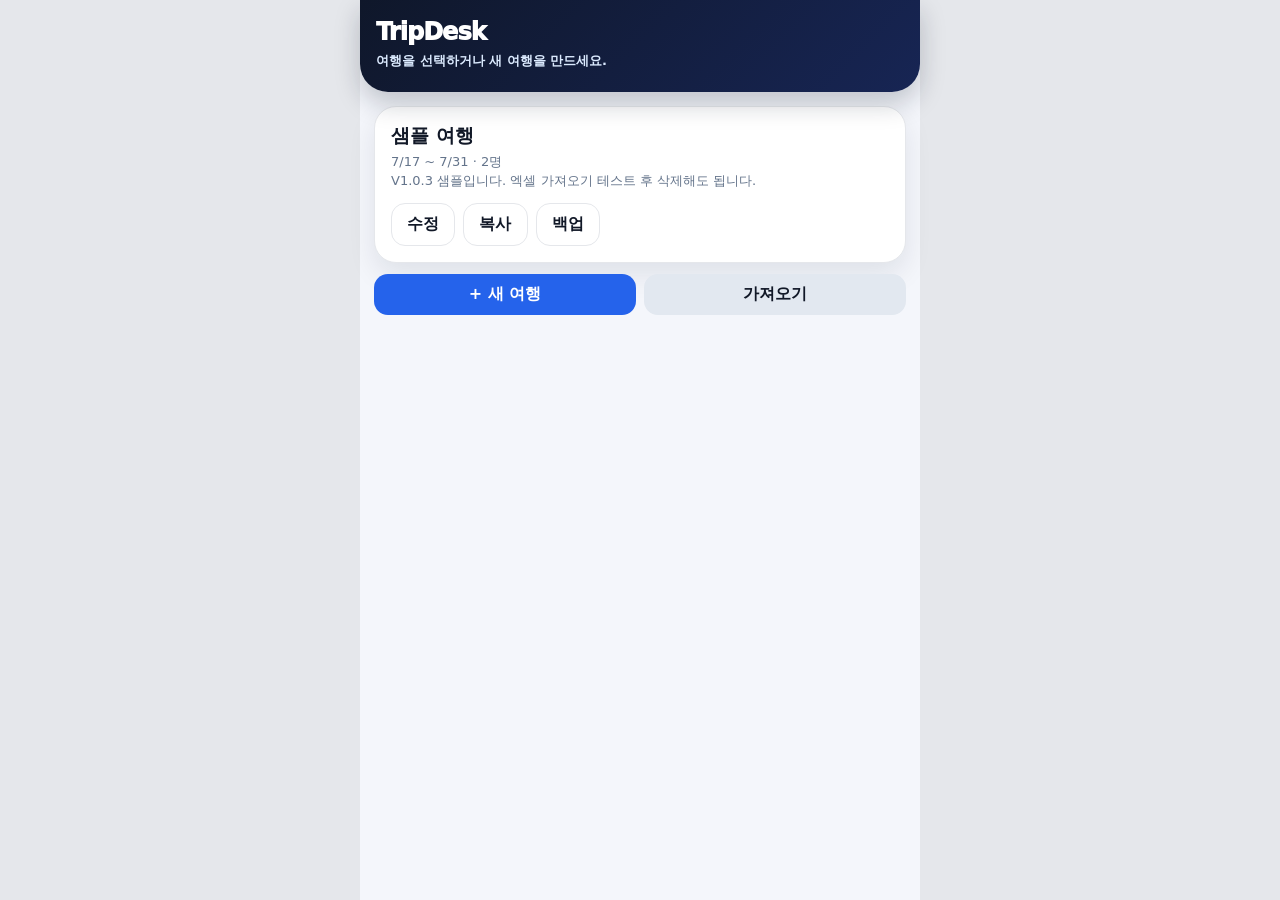
==== index.html @ 22bc3242 "feat: Implement core features for TripDesk application - Add HomeFeature for rendering today's sched" ====
<!DOCTYPE html>
<html lang="ko">
<head>
  <meta charset="UTF-8" />
  <meta name="viewport" content="width=device-width, initial-scale=1.0" />
  <title>TripDesk</title>
  <meta name="theme-color" content="#111827" />
  <link rel="manifest" href="manifest.json" />
  <link rel="stylesheet" href="css/style.css" />
</head>
<body>
  <div id="app" class="app"></div>

  <script src="data/sample-trips.js"></script>

  <script src="js/core/utils.js"></script>
  <script src="js/storage/local-storage-service.js"></script>
  <script src="js/storage/firebase-service.js"></script>
  <script src="js/core/data-service.js"></script>
  <script src="js/core/state.js"></script>
  <script src="js/core/ui.js"></script>

  <script src="js/integrations/json-service.js"></script>
  <script src="js/integrations/excel-import-service.js"></script>

  <script src="js/features/trips.js"></script>
  <script src="js/features/home.js"></script>
  <script src="js/features/schedule.js"></script>
  <script src="js/features/bookings.js"></script>
  <script src="js/features/expenses.js"></script>
  <script src="js/features/checklist.js"></script>
  <script src="js/features/more.js"></script>

  <script src="js/app.js"></script>
</body>
</html>
---- css/style.css ----
:root {
  --bg: #f4f6fb;
  --surface: #ffffff;
  --text: #111827;
  --muted: #64748b;
  --line: #e5e7eb;
  --primary: #2563eb;
  --primary-dark: #1d4ed8;
  --danger: #dc2626;
  --success: #16a34a;
  --warning: #d97706;
  --shadow: 0 12px 28px rgba(15, 23, 42, 0.09);
  --radius: 22px;
}

* { box-sizing: border-box; }

html, body {
  margin: 0;
  min-height: 100%;
  background: #e5e7eb;
  color: var(--text);
  font-family: system-ui, -apple-system, BlinkMacSystemFont, "Segoe UI", sans-serif;
}

button, input, textarea, select { font: inherit; }
button { cursor: pointer; }

.app {
  width: 100%;
  max-width: 560px;
  min-height: 100vh;
  margin: 0 auto;
  background: var(--bg);
  padding-bottom: 84px;
}

.topbar {
  position: sticky;
  top: 0;
  z-index: 20;
  background: linear-gradient(135deg, #0f172a, #172554);
  color: white;
  padding: 18px 16px 22px;
  border-bottom-left-radius: 28px;
  border-bottom-right-radius: 28px;
  box-shadow: 0 12px 26px rgba(15, 23, 42, 0.22);
}

.top-title {
  margin: 0;
  font-size: 24px;
  font-weight: 950;
  letter-spacing: -0.04em;
}

.top-sub {
  margin: 6px 0 0;
  font-size: 13px;
  color: #dbeafe;
  font-weight: 650;
}

.content { padding: 14px; }

.card {
  background: var(--surface);
  border: 1px solid var(--line);
  border-radius: var(--radius);
  box-shadow: var(--shadow);
  padding: 15px;
  margin-bottom: 13px;
}

.card-title {
  font-size: 17px;
  font-weight: 950;
  margin-bottom: 10px;
  letter-spacing: -0.02em;
}

.small {
  color: var(--muted);
  font-size: 13px;
  line-height: 1.55;
}

.row {
  display: flex;
  align-items: center;
  gap: 8px;
}

.row-between {
  display: flex;
  align-items: center;
  justify-content: space-between;
  gap: 8px;
}

.grid-2 {
  display: grid;
  grid-template-columns: 1fr 1fr;
  gap: 8px;
}

.btn {
  border: 0;
  border-radius: 14px;
  padding: 10px 12px;
  min-height: 40px;
  font-weight: 850;
  background: #e2e8f0;
  color: #111827;
}

.btn.primary { background: var(--primary); color: white; }
.btn.danger { background: #fee2e2; color: var(--danger); }
.btn.ghost { background: transparent; border: 1px solid var(--line); }
.btn.white { background: rgba(255,255,255,0.12); color: white; border: 1px solid rgba(255,255,255,0.38); }
.btn.full { width: 100%; }

.trip-card {
  width: 100%;
  text-align: left;
  background: white;
  border: 1px solid var(--line);
  border-radius: var(--radius);
  box-shadow: var(--shadow);
  padding: 16px;
  margin-bottom: 11px;
}

.trip-card-inner {
  width: 100%;
  text-align: left;
  border: 0;
  background: transparent;
  padding: 0;
  color: inherit;
}

.trip-actions {
  display: grid;
  grid-template-columns: repeat(7, 1fr);
  gap: 8px;
  margin-top: 12px;
}

.trip-name {
  font-size: 19px;
  font-weight: 950;
}

.trip-date {
  margin-top: 4px;
  color: var(--muted);
  font-size: 13px;
}

.item {
  border-top: 1px solid var(--line);
  padding: 12px 0;
}

.item:first-child { border-top: 0; padding-top: 0; }
.item:last-child { padding-bottom: 0; }

.badge {
  display: inline-flex;
  padding: 3px 8px;
  border-radius: 999px;
  background: #eef2ff;
  color: #3730a3;
  font-size: 12px;
  font-weight: 850;
  margin: 4px 4px 0 0;
}

.bottom-nav {
  position: fixed;
  left: 50%;
  bottom: 0;
  transform: translateX(-50%);
  width: 100%;
  max-width: 560px;
  background: rgba(255,255,255,0.95);
  border-top: 1px solid var(--line);
  display: grid;
  grid-template-columns: repeat(7, 1fr);
  z-index: 30;
  box-shadow: 0 -10px 26px rgba(15, 23, 42, 0.08);
  padding-bottom: env(safe-area-inset-bottom);
}

.nav-btn {
  border: 0;
  background: transparent;
  color: var(--muted);
  padding: 9px 2px 8px;
  font-size: 11px;
  font-weight: 800;
}

.nav-btn span {
  display: block;
  font-size: 20px;
  line-height: 1.1;
}

.nav-btn.active { color: var(--primary); font-weight: 950; }

.field { margin-bottom: 12px; }

.field label {
  display: block;
  font-size: 13px;
  font-weight: 950;
  margin-bottom: 6px;
}

.field input, .field textarea, .field select {
  width: 100%;
  border: 1px solid var(--line);
  border-radius: 14px;
  padding: 11px;
  outline: none;
  background: white;
  color: var(--text);
}

.field textarea {
  min-height: 84px;
  resize: vertical;
}

.modal-backdrop {
  position: fixed;
  inset: 0;
  background: rgba(15, 23, 42, 0.54);
  display: flex;
  align-items: flex-end;
  justify-content: center;
  z-index: 50;
}

.modal {
  width: 100%;
  max-width: 560px;
  max-height: 92vh;
  overflow: auto;
  background: white;
  border-radius: 28px 28px 0 0;
  padding: 18px;
}

.modal-title {
  font-size: 19px;
  font-weight: 950;
  margin-bottom: 14px;
}

.notice {
  border-left: 4px solid var(--primary);
  padding: 11px 13px;
  background: #eff6ff;
  border-radius: 14px;
  color: #1e3a8a;
  font-size: 13px;
  line-height: 1.55;
}

.file-input { display: none; }

.status-ok { color: var(--success); font-weight: 900; }
.status-warn { color: var(--warning); font-weight: 900; }

@media (prefers-color-scheme: dark) {
  :root {
    --bg: #0f172a;
    --surface: #111827;
    --text: #f9fafb;
    --muted: #9ca3af;
    --line: #374151;
  }

  html, body { background: #020617; }
  .bottom-nav, .modal, .trip-card, .field input, .field textarea, .field select {
    background: #111827;
    color: var(--text);
  }
  .bottom-nav { background: rgba(17,24,39,0.95); }
  .btn { background: #374151; color: white; }
}

.item-time {
  color: var(--primary-dark);
  font-size: 13px;
  font-weight: 900;
}

.item-title {
  margin-top: 3px;
  font-weight: 950;
  font-size: 15.5px;
}

.item-meta {
  margin-top: 5px;
  color: var(--muted);
  font-size: 13px;
}

.schedule-main {
  flex: 1;
  min-width: 0;
  text-align: left;
  border: 0;
  background: transparent;
  padding: 0;
  color: inherit;
}

.schedule-actions {
  display: flex;
  align-items: center;
  gap: 6px;
  flex-shrink: 0;
}

.pin-btn,
.icon-btn {
  border: 0;
  background: #f1f5f9;
  border-radius: 12px;
  min-width: 34px;
  min-height: 34px;
  font-weight: 900;
}

.pin-btn {
  font-size: 19px;
  background: transparent;
}

.done {
  opacity: 0.55;
}

.done .item-title {
  text-decoration: line-through;
}

.check-row {
  display: flex;
  align-items: center;
  gap: 8px;
  background: #f8fafc;
  border: 1px solid var(--line);
  border-radius: 14px;
  padding: 10px 12px;
  font-size: 13px;
  font-weight: 850;
}

@media (prefers-color-scheme: dark) {
  .icon-btn,
  .check-row {
    background: #1f2937;
  }
}

.booking-main {
  flex: 1;
  min-width: 0;
  text-align: left;
  border: 0;
  background: transparent;
  padding: 0;
  color: inherit;
}

.booking-actions {
  display: flex;
  align-items: center;
  gap: 6px;
  flex-shrink: 0;
}

.expense-main {
  flex: 1;
  min-width: 0;
  text-align: left;
  border: 0;
  background: transparent;
  padding: 0;
  color: inherit;
}

.expense-total {
  font-size: 24px;
  font-weight: 950;
  letter-spacing: -0.03em;
  margin: 6px 0;
}

.expense-summary-row {
  display: flex;
  justify-content: space-between;
  gap: 10px;
  border-top: 1px solid var(--line);
  padding: 10px 0;
  font-size: 14px;
}

.expense-summary-row:first-child {
  border-top: 0;
  padding-top: 0;
}

.expense-summary-row span {
  color: var(--muted);
  text-align: right;
}

.save-status {
  display: inline-flex;
  align-items: center;
  margin-bottom: 10px;
  padding: 6px 10px;
  border-radius: 999px;
  background: #ecfdf5;
  color: #047857;
  font-size: 12px;
  font-weight: 900;
}

.save-status.saving {
  background: #eff6ff;
  color: #1d4ed8;
}

.save-status.warn {
  background: #fff7ed;
  color: #c2410c;
}

@media (max-width: 390px) {
  .bottom-nav {
    grid-template-columns: repeat(7, 1fr);
  }

  .nav-btn {
    font-size: 10px;
    padding-left: 0;
    padding-right: 0;
  }

  .nav-btn span {
    font-size: 18px;
  }
}

@media (prefers-color-scheme: dark) {
  .save-status {
    background: #064e3b;
    color: #d1fae5;
  }

  .save-status.saving {
    background: #1e3a8a;
    color: #dbeafe;
  }
}

.home-total {
  font-size: 22px;
  font-weight: 950;
  letter-spacing: -0.03em;
  margin: 6px 0;
}

.check-progress {
  display: inline-flex;
  align-items: center;
  gap: 4px;
  padding: 6px 10px;
  border-radius: 999px;
  background: #f8fafc;
  border: 1px solid var(--line);
  color: var(--muted);
  font-size: 13px;
  font-weight: 850;
}

.check-toggle {
  border: 0;
  background: transparent;
  font-size: 24px;
  min-width: 34px;
}

.check-main {
  flex: 1;
  min-width: 0;
  text-align: left;
  border: 0;
  background: transparent;
  padding: 0;
  color: inherit;
}

@media (max-width: 430px) {
  .bottom-nav {
    grid-template-columns: repeat(7, 1fr);
  }

  .nav-btn {
    font-size: 9.5px;
    padding-left: 0;
    padding-right: 0;
  }

  .nav-btn span {
    font-size: 17px;
  }
}

@media (prefers-color-scheme: dark) {
  .check-progress {
    background: #1f2937;
  }
}

.booking-item .item-meta {
  line-height: 1.45;
}

.booking-item .item-title {
  margin-bottom: 4px;
}
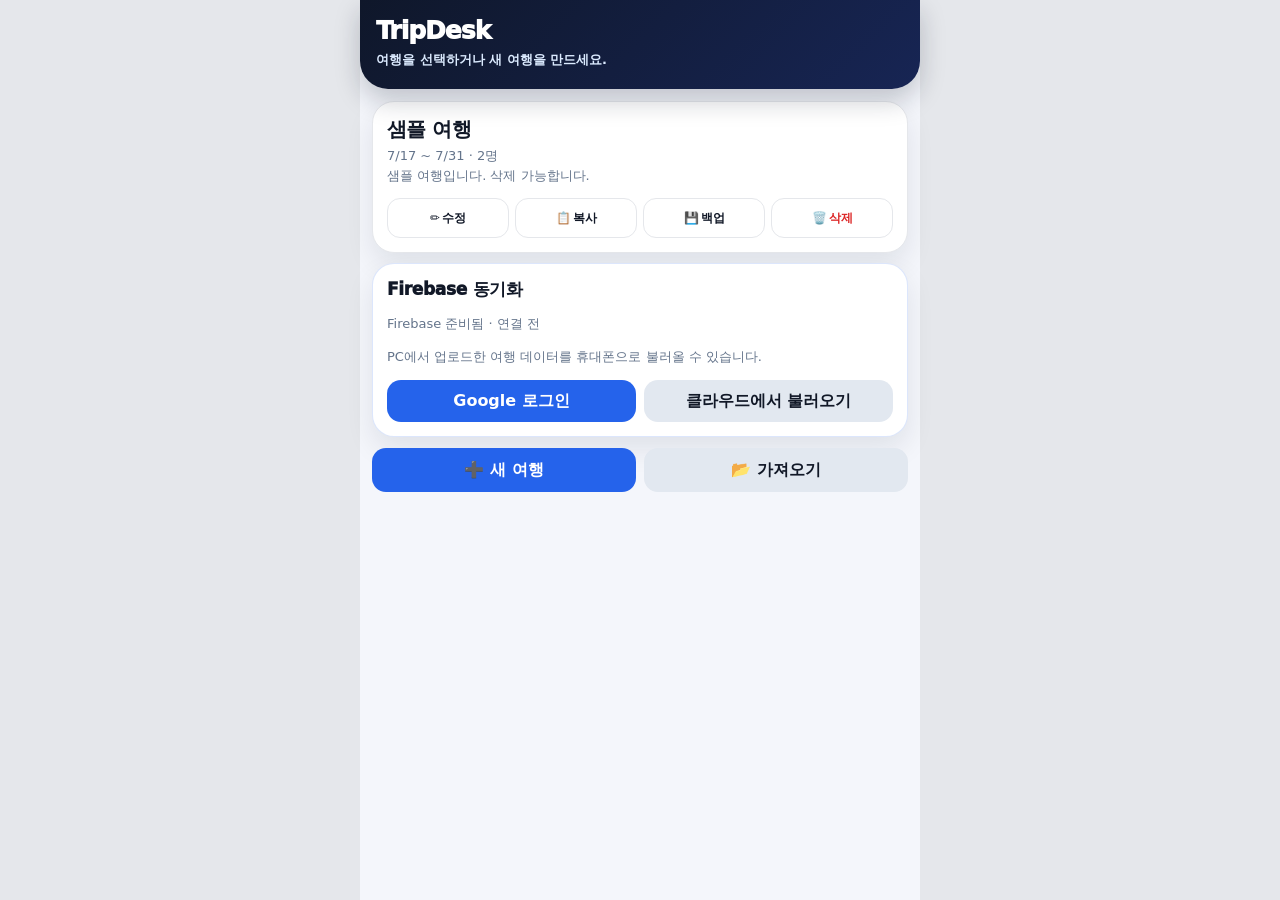
==== commit c1201da2: "feat: Firebase 설정 내장 및 동기화 화면 단순화" ====
--- a/index.html
+++ b/index.html
@@ -15,6 +15,7 @@
 
   <script src="js/core/utils.js"></script>
   <script src="js/storage/local-storage-service.js"></script>
+  <script src="js/config/firebase-config.js"></script>
   <script src="js/storage/firebase-service.js"></script>
   <script src="js/core/data-service.js"></script>
   <script src="js/core/state.js"></script>
--- a/css/style.css
+++ b/css/style.css
@@ -539,3 +539,283 @@
 .booking-item .item-title {
   margin-bottom: 4px;
 }
+
+
+/* V1.0.9 Mobile UI stabilization */
+.app {
+  max-width: 560px;
+}
+
+.topbar {
+  padding: 16px 16px 20px;
+}
+
+.top-title {
+  font-size: 25px;
+}
+
+.content {
+  padding: 12px;
+}
+
+.card {
+  padding: 14px;
+  margin-bottom: 11px;
+}
+
+.trip-card {
+  padding: 14px;
+  margin-bottom: 10px;
+}
+
+.trip-name {
+  font-size: 20px;
+  letter-spacing: -0.03em;
+}
+
+.trip-date {
+  font-size: 13px;
+  line-height: 1.45;
+}
+
+.trip-actions {
+  display: grid;
+  grid-template-columns: repeat(4, minmax(0, 1fr));
+  gap: 7px;
+  margin-top: 12px;
+}
+
+.btn.compact {
+  min-height: 38px;
+  padding: 8px 4px;
+  font-size: 13px;
+  white-space: nowrap;
+  border-radius: 13px;
+}
+
+.danger-text {
+  color: var(--danger) !important;
+}
+
+.grid-2 .btn {
+  min-height: 44px;
+}
+
+.item {
+  padding: 10px 0;
+}
+
+.item-title {
+  line-height: 1.35;
+}
+
+.item-meta {
+  line-height: 1.45;
+}
+
+.badge {
+  font-size: 11.5px;
+  padding: 3px 7px;
+}
+
+.bottom-nav {
+  grid-template-columns: repeat(7, 1fr);
+}
+
+.nav-btn {
+  font-size: 9.5px;
+  padding: 7px 0 6px;
+}
+
+.nav-btn span {
+  font-size: 17px;
+}
+
+.schedule-actions,
+.booking-actions {
+  flex-wrap: wrap;
+  justify-content: flex-end;
+}
+
+.icon-btn,
+.pin-btn {
+  min-width: 36px;
+  min-height: 36px;
+}
+
+.save-status {
+  margin-bottom: 9px;
+}
+
+@media (max-width: 430px) {
+  .content {
+    padding: 11px;
+  }
+
+  .topbar {
+    border-bottom-left-radius: 24px;
+    border-bottom-right-radius: 24px;
+  }
+
+  .card,
+  .trip-card {
+    border-radius: 20px;
+  }
+
+  .trip-actions {
+    grid-template-columns: repeat(4, minmax(0, 1fr));
+    gap: 6px;
+  }
+
+  .btn.compact {
+    min-height: 38px;
+    font-size: 12.5px;
+    padding-left: 2px;
+    padding-right: 2px;
+  }
+
+  .grid-2 {
+    gap: 7px;
+  }
+
+  .bottom-nav {
+    grid-template-columns: repeat(7, 1fr);
+  }
+
+  .nav-btn {
+    font-size: 9px;
+  }
+
+  .nav-btn span {
+    font-size: 16px;
+  }
+}
+
+@media (max-width: 360px) {
+  .btn.compact {
+    font-size: 0;
+  }
+
+  .btn.compact::first-letter {
+    font-size: 16px;
+  }
+
+  .trip-actions .btn.compact {
+    font-size: 0;
+  }
+
+  .trip-actions .btn.compact:nth-child(1)::after { content: "✏"; font-size: 17px; }
+  .trip-actions .btn.compact:nth-child(2)::after { content: "📋"; font-size: 17px; }
+  .trip-actions .btn.compact:nth-child(3)::after { content: "💾"; font-size: 17px; }
+  .trip-actions .btn.compact:nth-child(4)::after { content: "🗑"; font-size: 17px; }
+}
+
+
+/* V1.0.9.1 FINAL MOBILE BUTTON FIX */
+.trip-actions {
+  display: flex !important;
+  flex-direction: row !important;
+  flex-wrap: nowrap !important;
+  gap: 6px !important;
+  width: 100% !important;
+  margin-top: 12px !important;
+}
+
+.trip-action-btn {
+  flex: 1 1 0 !important;
+  min-width: 0 !important;
+  height: 40px !important;
+  min-height: 40px !important;
+  padding: 0 4px !important;
+  border: 1px solid var(--line) !important;
+  border-radius: 13px !important;
+  background: transparent !important;
+  color: var(--text) !important;
+  font-size: 12px !important;
+  font-weight: 900 !important;
+  line-height: 1 !important;
+  white-space: nowrap !important;
+  word-break: keep-all !important;
+  overflow: hidden !important;
+  text-overflow: clip !important;
+  display: inline-flex !important;
+  align-items: center !important;
+  justify-content: center !important;
+  gap: 2px !important;
+}
+
+.trip-action-btn span {
+  display: inline !important;
+  white-space: nowrap !important;
+  word-break: keep-all !important;
+}
+
+.trip-action-btn.danger {
+  color: var(--danger) !important;
+}
+
+.trip-card {
+  padding: 14px !important;
+}
+
+.trip-card-inner {
+  margin-bottom: 0 !important;
+}
+
+@media (max-width: 380px) {
+  .trip-action-btn {
+    font-size: 0 !important;
+    gap: 0 !important;
+  }
+
+  .trip-action-btn span {
+    display: none !important;
+  }
+
+  .trip-action-btn {
+    font-size: 18px !important;
+  }
+}
+
+@media (max-width: 430px) {
+  .trip-actions {
+    grid-template-columns: none !important;
+  }
+}
+
+
+/* V1.0.10.2 mobile first Firebase import */
+.firebase-first-card {
+  border: 1px solid rgba(37, 99, 235, 0.16);
+}
+
+.firebase-first-card .grid-2 {
+  margin-top: 10px;
+}
+
+.firebase-first-card .btn {
+  min-height: 42px;
+}
+
+
+/* V1.1.0 Firebase cleanup */
+.danger-zone {
+  border: 1px solid rgba(220, 38, 38, 0.18);
+}
+
+.danger-zone .card-title {
+  color: var(--danger);
+}
+
+.danger-zone .btn {
+  min-height: 44px;
+  white-space: normal;
+  line-height: 1.25;
+}
+
+
+/* V1.2.0 auto sync */
+.sync-note {
+  font-size: 12px;
+  color: var(--muted);
+}
